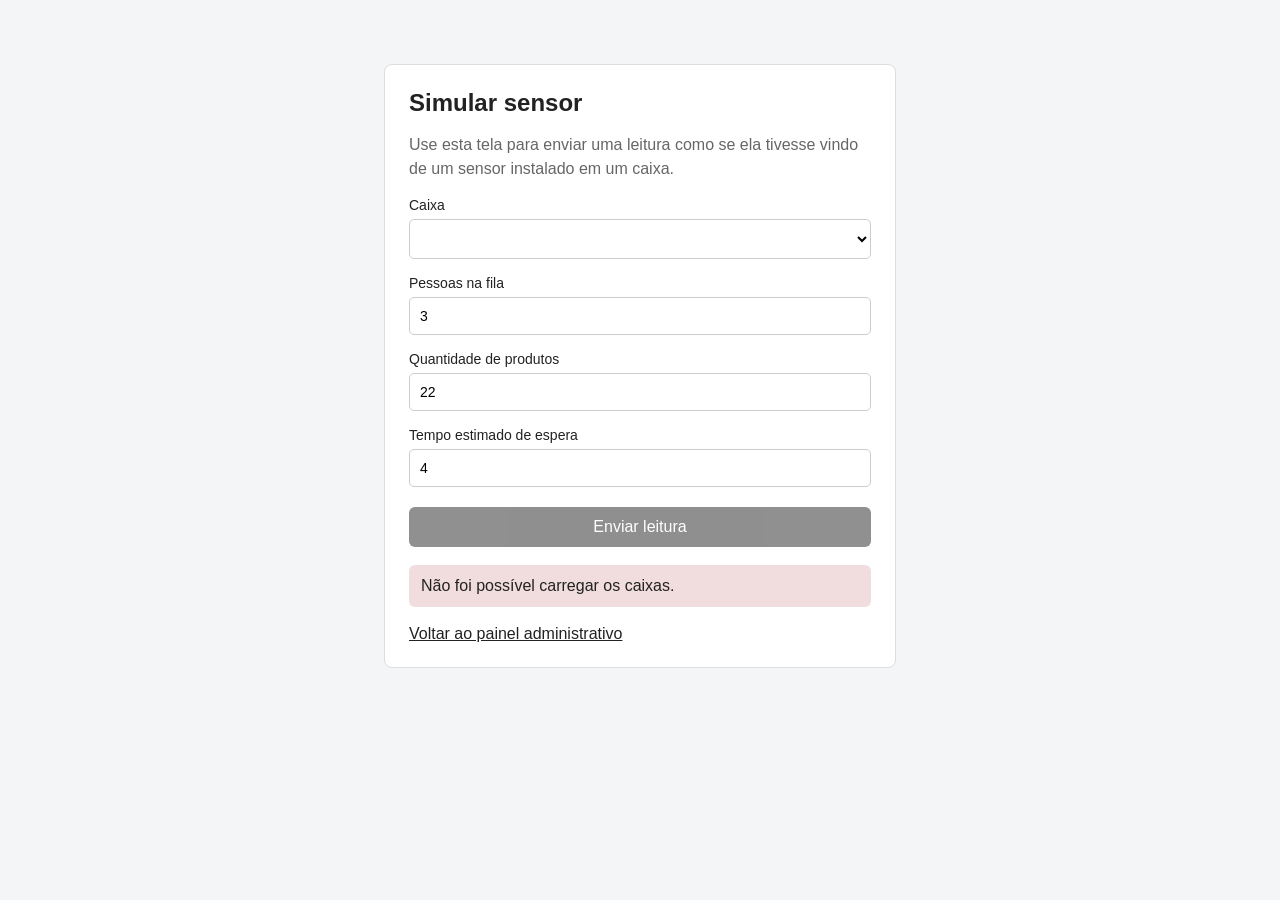
==== admin/simular-sensor.html @ 189865af "simluador de sensor caixas página para simular acionamento de sensores dos caixas" ====
<!DOCTYPE html>
<html lang="pt-BR">
<head>
    <meta charset="UTF-8">
    <meta name="viewport" content="width=device-width, initial-scale=1.0">
    <title>FilaCerta - Simular Sensor</title>

    <style>
        * {
            box-sizing: border-box;
        }

        body {
            margin: 0;
            font-family: Arial, Helvetica, sans-serif;
            background: #f4f5f7;
            color: #222;
        }

        main {
            max-width: 560px;
            margin: 40px auto;
            padding: 24px;
        }

        .bloco {
            background: #fff;
            border: 1px solid #ddd;
            border-radius: 8px;
            padding: 24px;
        }

        h1 {
            margin-top: 0;
            font-size: 24px;
        }

        p {
            color: #666;
            line-height: 1.5;
        }

        label {
            display: block;
            margin-top: 16px;
            font-size: 14px;
        }

        input,
        select,
        button {
            width: 100%;
            font: inherit;
        }

        input,
        select {
            margin-top: 6px;
            padding: 10px;
            border: 1px solid #ccc;
            border-radius: 5px;
            background: #fff;
        }

        button {
            margin-top: 20px;
            padding: 11px 14px;
            border: 0;
            border-radius: 6px;
            background: #222;
            color: #fff;
            cursor: pointer;
        }

        button:disabled {
            opacity: 0.5;
            cursor: not-allowed;
        }

        .mensagem {
            margin-top: 18px;
            padding: 12px;
            border-radius: 6px;
            background: #eee;
        }

        .sucesso {
            background: #dff4e5;
        }

        .erro {
            background: #f1dddd;
        }

        .voltar {
            display: inline-block;
            margin-top: 18px;
            color: #222;
        }
    </style>
</head>
<body>

<main>
    <div class="bloco">
        <h1>Simular sensor</h1>
        <p>
            Use esta tela para enviar uma leitura como se ela tivesse vindo
            de um sensor instalado em um caixa.
        </p>

        <form id="formSensor">
            <label>
                Caixa
                <select id="caixaId" required></select>
            </label>

            <label>
                Pessoas na fila
                <input type="number" id="pessoas" min="0" value="3" required>
            </label>

            <label>
                Quantidade de produtos
                <input type="number" id="produtos" min="0" value="22" required>
            </label>

            <label>
                Tempo estimado de espera
                <input type="number" id="tempoEstimado" min="0" value="4" required>
            </label>

            <button type="submit" id="btnEnviar">Enviar leitura</button>
        </form>

        <div id="mensagem" class="mensagem" hidden></div>

        <a class="voltar" href="index.html">Voltar ao painel administrativo</a>
    </div>
</main>

<script>
    const form = document.getElementById("formSensor");
    const caixaId = document.getElementById("caixaId");
    const pessoas = document.getElementById("pessoas");
    const produtos = document.getElementById("produtos");
    const tempoEstimado = document.getElementById("tempoEstimado");
    const btnEnviar = document.getElementById("btnEnviar");
    const mensagem = document.getElementById("mensagem");

    // Carrega os caixas cadastrados no painel administrativo.
    async function carregarCaixas() {
        try {
            const resposta = await fetch("api/dados.php", {
                cache: "no-store"
            });

            const dados = await resposta.json();
            const caixas = dados.caixas || [];

            caixaId.innerHTML = "";

            if (caixas.length === 0) {
                caixaId.innerHTML = '<option value="">Nenhum caixa cadastrado</option>';
                btnEnviar.disabled = true;
                mostrarMensagem("Cadastre pelo menos um caixa no painel antes de simular.", false);
                return;
            }

            caixas.forEach((caixa) => {
                const opcao = document.createElement("option");

                opcao.value = caixa.id;
                opcao.textContent = `${caixa.nome} - ${caixa.aberto ? "Aberto" : "Fechado"}`;

                caixaId.appendChild(opcao);
            });

            btnEnviar.disabled = false;
        } catch (erro) {
            btnEnviar.disabled = true;
            mostrarMensagem("Não foi possível carregar os caixas.", false);
        }
    }

    // Envia os valores para o mesmo endereço que será usado pelo sensor real.
    form.addEventListener("submit", async (event) => {
        event.preventDefault();

        const leitura = {
            caixaId: Number(caixaId.value),
            pessoas: Number(pessoas.value),
            produtos: Number(produtos.value),
            tempoEstimado: Number(tempoEstimado.value)
        };

        try {
            const resposta = await fetch("api/atualizar-fila.php", {
                method: "POST",
                headers: {
                    "Content-Type": "application/json"
                },
                body: JSON.stringify(leitura)
            });

            const dados = await resposta.json();

            if (!resposta.ok || !dados.ok) {
                mostrarMensagem(dados.mensagem || "Não foi possível enviar a leitura.", false);
                return;
            }

            mostrarMensagem(
                `Leitura enviada. Caixa ${leitura.caixaId}: ` +
                `${leitura.pessoas} pessoas, ${leitura.produtos} produtos e ` +
                `${leitura.tempoEstimado} min de espera.`,
                true
            );
        } catch (erro) {
            mostrarMensagem("Erro de comunicação com o servidor.", false);
        }
    });

    function mostrarMensagem(texto, sucesso) {
        mensagem.textContent = texto;
        mensagem.hidden = false;
        mensagem.className = sucesso ? "mensagem sucesso" : "mensagem erro";
    }

    carregarCaixas();
</script>

</body>
</html>
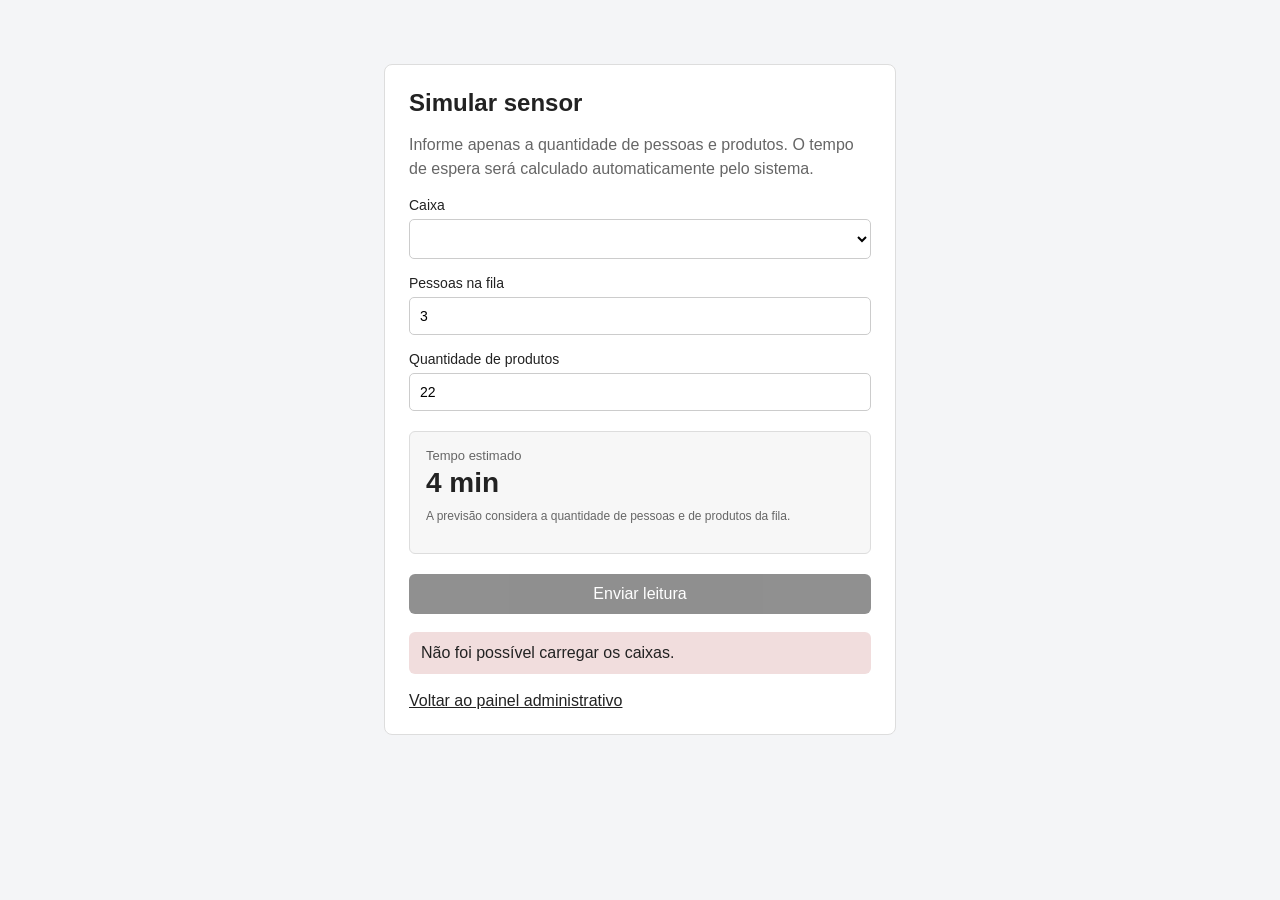
==== commit 0a41a613: "Novo calculo de tempo de espera da fila" ====
--- a/admin/simular-sensor.html
+++ b/admin/simular-sensor.html
@@ -77,6 +77,31 @@
             cursor: not-allowed;
         }
 
+        .tempo {
+            margin-top: 20px;
+            padding: 16px;
+            border: 1px solid #ddd;
+            border-radius: 6px;
+            background: #f7f7f7;
+        }
+
+        .tempo span {
+            display: block;
+            color: #666;
+            font-size: 13px;
+        }
+
+        .tempo strong {
+            display: block;
+            margin-top: 4px;
+            font-size: 28px;
+        }
+
+        .explicacao {
+            margin-top: 8px;
+            font-size: 12px;
+        }
+
         .mensagem {
             margin-top: 18px;
             padding: 12px;
@@ -104,9 +129,10 @@
 <main>
     <div class="bloco">
         <h1>Simular sensor</h1>
+
         <p>
-            Use esta tela para enviar uma leitura como se ela tivesse vindo
-            de um sensor instalado em um caixa.
+            Informe apenas a quantidade de pessoas e produtos.
+            O tempo de espera será calculado automaticamente pelo sistema.
         </p>
 
         <form id="formSensor">
@@ -125,10 +151,14 @@
                 <input type="number" id="produtos" min="0" value="22" required>
             </label>
 
-            <label>
-                Tempo estimado de espera
-                <input type="number" id="tempoEstimado" min="0" value="4" required>
-            </label>
+            <div class="tempo">
+                <span>Tempo estimado</span>
+                <strong id="tempoPrevisto">4 min</strong>
+
+                <p class="explicacao">
+                    A previsão considera a quantidade de pessoas e de produtos da fila.
+                </p>
+            </div>
 
             <button type="submit" id="btnEnviar">Enviar leitura</button>
         </form>
@@ -144,11 +174,11 @@
     const caixaId = document.getElementById("caixaId");
     const pessoas = document.getElementById("pessoas");
     const produtos = document.getElementById("produtos");
-    const tempoEstimado = document.getElementById("tempoEstimado");
+    const tempoPrevisto = document.getElementById("tempoPrevisto");
     const btnEnviar = document.getElementById("btnEnviar");
     const mensagem = document.getElementById("mensagem");
 
-    // Carrega os caixas cadastrados no painel administrativo.
+    // Carrega os caixas cadastrados no painel.
     async function carregarCaixas() {
         try {
             const resposta = await fetch("api/dados.php", {
@@ -163,7 +193,7 @@
             if (caixas.length === 0) {
                 caixaId.innerHTML = '<option value="">Nenhum caixa cadastrado</option>';
                 btnEnviar.disabled = true;
-                mostrarMensagem("Cadastre pelo menos um caixa no painel antes de simular.", false);
+                mostrarMensagem("Cadastre pelo menos um caixa antes de simular.", false);
                 return;
             }
 
@@ -183,15 +213,35 @@
         }
     }
 
-    // Envia os valores para o mesmo endereço que será usado pelo sensor real.
+    // Esta prévia usa a mesma fórmula do PHP.
+    // O valor final sempre é confirmado pelo servidor no envio.
+    function calcularPrevia() {
+        const quantidadePessoas = Math.max(0, Number(pessoas.value || 0));
+        const quantidadeProdutos = Math.max(0, Number(produtos.value || 0));
+
+        if (quantidadePessoas === 0 && quantidadeProdutos === 0) {
+            tempoPrevisto.textContent = "0 min";
+            return;
+        }
+
+        const tempo =
+            (quantidadePessoas * 0.6) +
+            (quantidadeProdutos * 0.08);
+
+        tempoPrevisto.textContent = `${Math.ceil(tempo)} min`;
+    }
+
+    pessoas.addEventListener("input", calcularPrevia);
+    produtos.addEventListener("input", calcularPrevia);
+
+    // O simulador envia somente os dados que um sensor precisaria informar.
     form.addEventListener("submit", async (event) => {
         event.preventDefault();
 
         const leitura = {
             caixaId: Number(caixaId.value),
             pessoas: Number(pessoas.value),
-            produtos: Number(produtos.value),
-            tempoEstimado: Number(tempoEstimado.value)
+            produtos: Number(produtos.value)
         };
 
         try {
@@ -206,14 +256,18 @@
             const dados = await resposta.json();
 
             if (!resposta.ok || !dados.ok) {
-                mostrarMensagem(dados.mensagem || "Não foi possível enviar a leitura.", false);
+                mostrarMensagem(
+                    dados.mensagem || "Não foi possível enviar a leitura.",
+                    false
+                );
                 return;
             }
 
+            tempoPrevisto.textContent = `${dados.tempoEstimado} min`;
+
             mostrarMensagem(
-                `Leitura enviada. Caixa ${leitura.caixaId}: ` +
-                `${leitura.pessoas} pessoas, ${leitura.produtos} produtos e ` +
-                `${leitura.tempoEstimado} min de espera.`,
+                `${dados.pessoas} pessoas, ${dados.produtos} produtos e ` +
+                `${dados.tempoEstimado} min de espera calculados para o caixa.`,
                 true
             );
         } catch (erro) {
@@ -228,6 +282,7 @@
     }
 
     carregarCaixas();
+    calcularPrevia();
 </script>
 
 </body>
